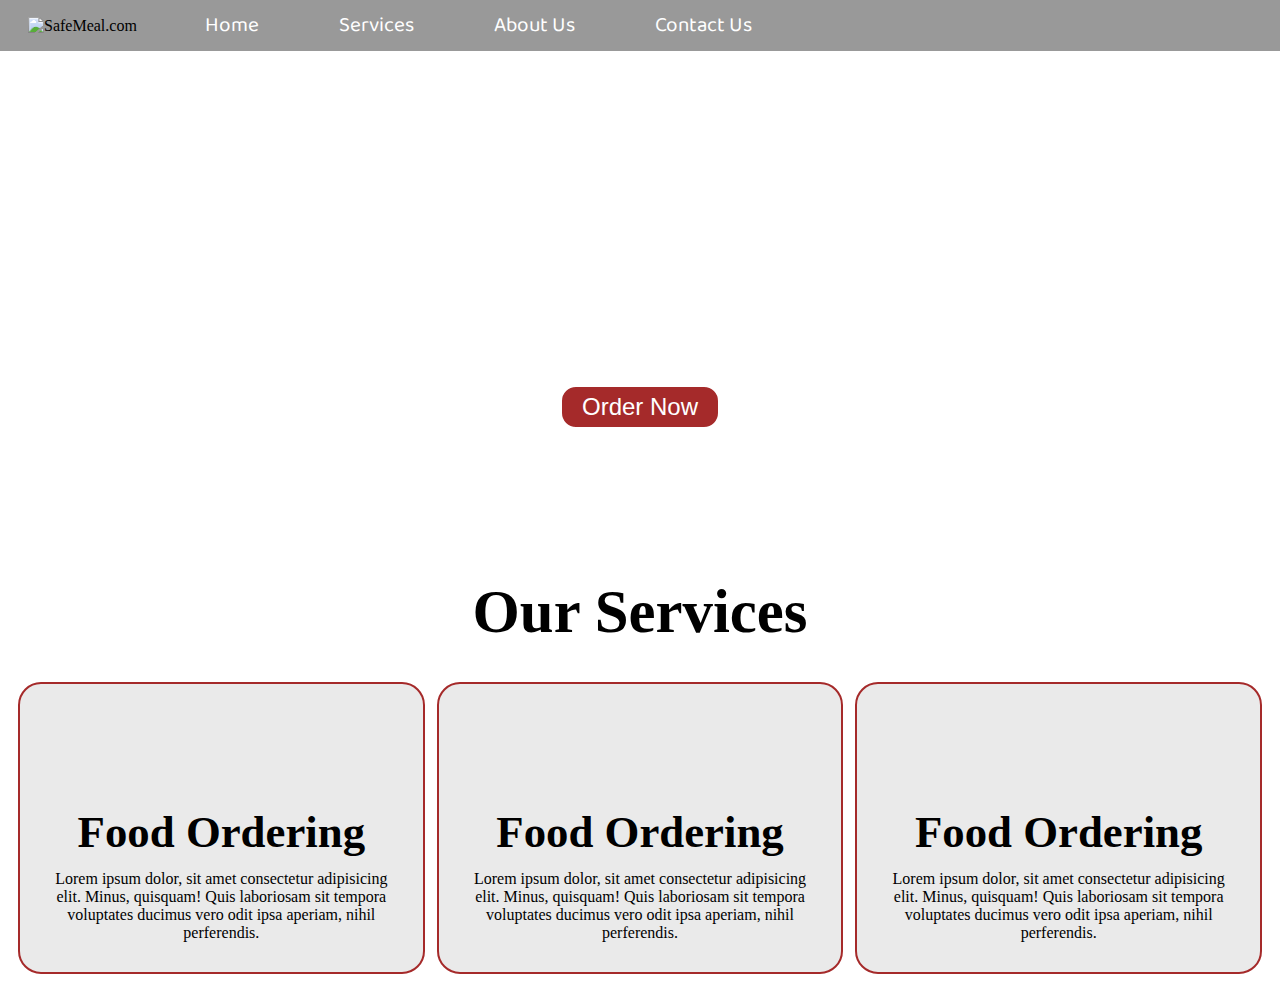
==== SafeMeal_Online_food_delivery/index.html @ 1eb11199 "css modified" ====
<!-- Inspired From CodeWithHarry -->

<!DOCTYPE html>
<html lang="en">

<head>
    <meta charset="UTF-8">
    <meta http-equiv="X-UA-Compatible" content="IE=edge">
    <meta name="viewport" content="width=device-width, initial-scale=1.0">
    <title>Order Safe Meal | SafeMeal.com</title>
    <link rel="stylesheet" href="./css/style.css">
    <link href="https://fonts.googleapis.com/css2?family=Baloo+Bhai+2:wght@500&family=Bree+Serif&display=swap" rel="stylesheet"> 
</head>

<body>
    <!-- navigation bar -->
    <nav id="navbar">
        <div id="logo">
            <img src="./assets/chef_2.svg" alt="SafeMeal.com" width="80px" height="80px">
        </div>
        <ul>
            <li class="item"><a href="#">Home</a></li>
            <li class="item"><a href="#">Services</a></li>
            <li class="item"><a href="#">About Us</a></li>
            <li class="item"><a href="#">Contact Us</a></li>
        </ul>
    </nav>
    <!-- home section -->
    <section id="home">
        <h1 class="h-primary">Welcome to SafeMeal</h1>
        <p>Lorem ipsum dolor sit, amet consectetur adipisicing elit. Possimus commodi sequi cum dolorum ad excepturi est
            ratione qui, reiciendis aut impedit, numquam vel esse nulla ipsa doloremque perspiciatis officia suscipit
        </p>
        <button class="btn">Order Now</button>
    </section>
    <!-- Service Container -->
    <section class="services-container">
        <h1 class="h-primary-services center">Our Services</h1>
        <div id="services">
            <div class="box">
                <img src="./assets/pizza-logo.png" alt="">
                <h2 class="h-secondary center">Food Ordering</h2>
                <p class="center">Lorem ipsum dolor, sit amet consectetur adipisicing elit. Minus, quisquam! Quis laboriosam sit
                    tempora voluptates ducimus vero odit ipsa aperiam, nihil perferendis.</p>
            </div>
            <div class="box">
                <img src="./assets/pizza-logo.png" alt="">
                <h2 class="h-secondary center">Food Ordering</h2>
                <p class="center">Lorem ipsum dolor, sit amet consectetur adipisicing elit. Minus, quisquam! Quis laboriosam sit
                    tempora voluptates ducimus vero odit ipsa aperiam, nihil perferendis.</p>
            </div>
            <div class="box">
                <img src="./assets/pizza-logo.png" alt="">
                <h2 class="h-secondary center">Food Ordering</h2>
                <p class="center">Lorem ipsum dolor, sit amet consectetur adipisicing elit. Minus, quisquam! Quis laboriosam sit
                    tempora voluptates ducimus vero odit ipsa aperiam, nihil perferendis.</p>
            </div>
        </div>
    </section>
</body>

</html>
---- SafeMeal_Online_food_delivery/css/style.css ----
/* CSS reset */
* {
  margin: 0;
  padding: 0;
}

/* CSS Variables */
:root {
  --navbar-height: 59px;
}

/* Navigation Bar */
#navbar {
  display: flex;
  position: relative;
  top: 0px;
  align-items: center;
}

#navbar::before {
  content: "";
  background-color: black;
  position: absolute;
  height: 100%;
  width: 100%;
  top: 0px;
  left: 0px;
  z-index: -1;
  opacity: 0.4;
}

/* Navigation Bar: Logo and Image */
#logo {
  margin: 10px 20px;
}

#logo img {
  height: 56px;
  margin: 6px 8px;
}
/* Navigation Bar: List Styling */
#navbar ul {
  display: flex;
  font-family: "Baloo Bhai 2", cursive;
}

#navbar ul li {
  list-style: none;
  font-size: 1.3rem;
}

#navbar ul li a {
  color: white;
  display: block;
  padding: 9px 40px;
  border-radius: 20px;
  text-decoration: none;
}

#navbar ul li a:hover {
  color: black;
  background-color: white;
}

/* Home Section */

#home {
  display: flex;
  flex-direction: column;
  padding: 3px 200px;
  height:500px;
  justify-content: center;
  align-items: center;
}

#home::before {
  content: "";
  position: absolute;
  background: url("../assets/salad.jpg") no-repeat center center/cover;
  height: 81%;
  width: 100%;
  top: 0px;
  left: 0px;
  z-index: -1;
  opacity: 0.89;
}

#home h1 {
  color: white;
  text-align: center;
  font-family: "Bree Serif", serif;
}

#home p {
  color: white;
  text-align: center;
  font-size: 1.5rem;
  font-family: "Bree Serif", serif;
}
/* Services Section */
#services {
  margin: 12px;
  display: flex;
}

#services .box {
  border: 2px solid brown;
  padding: 30px;
  margin: 3px 6px;
  border-radius: 23px;
  background-color: #eaeaea;
}

#services .box img {
  height: 80px;
  margin: auto;
  display: block;
}

/* Utility Classes */
.h-primary {
  font-size: 3.8rem;
  padding: 12px;
}

.h-primary-services {
  font-size: 3.8rem;
  padding: 20px;
}

.h-secondary {
  font-size: 2.8rem;
  padding: 12px;
}

.btn {
  padding: 6px 20px;
  margin: 17px;
  border: 2px solid white;
  background-color: brown;
  color: white;
  font-size: 1.5rem;
  border-radius: 16px;
  cursor: pointer;
}

.btn:hover {
  color: black;
  background-color: white;
}

.center {
  text-align: center;
}
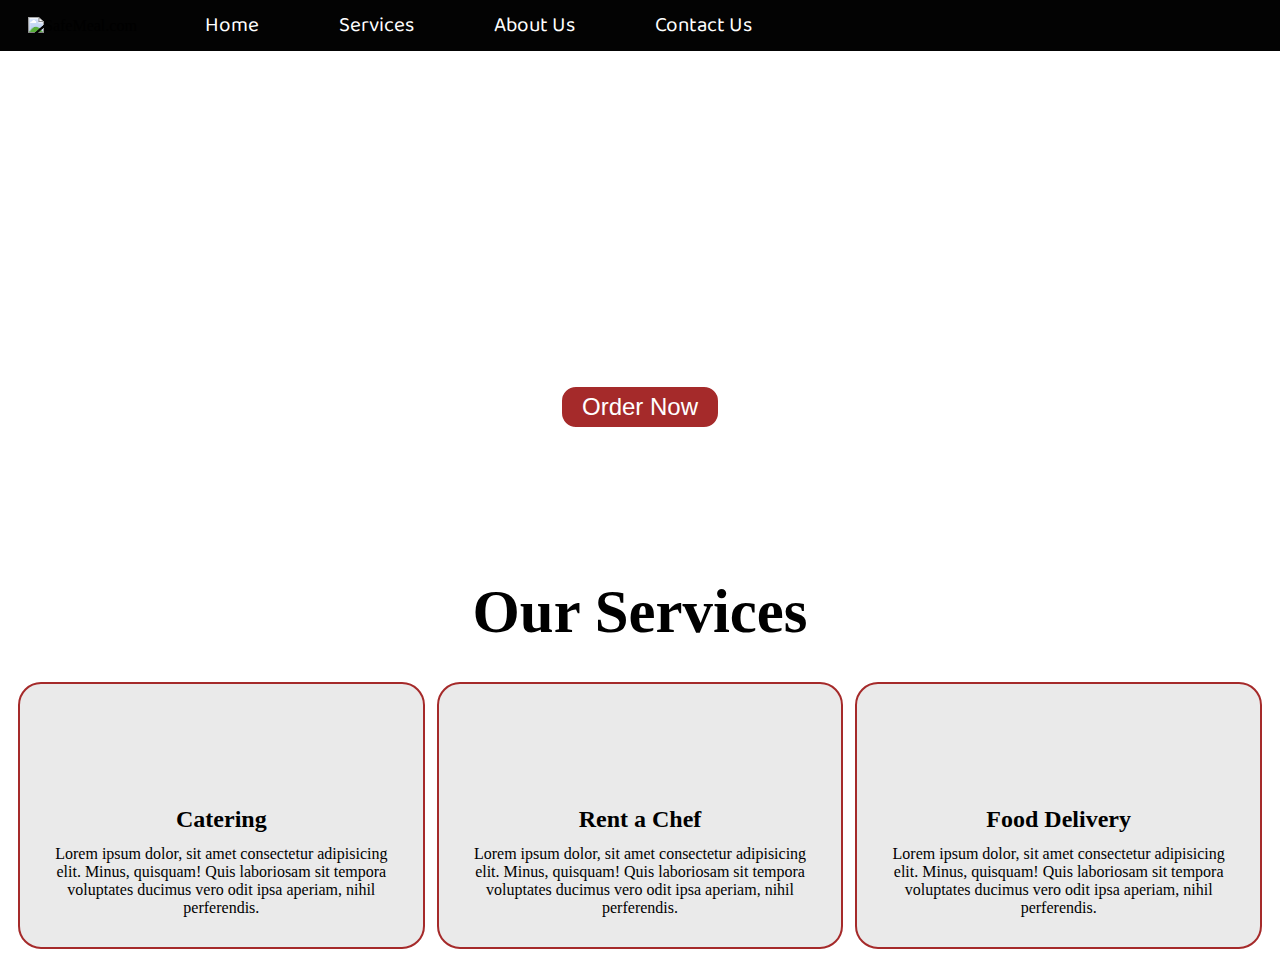
==== commit 96b3ff7d: "assets updated" ====
--- a/SafeMeal_Online_food_delivery/index.html
+++ b/SafeMeal_Online_food_delivery/index.html
@@ -38,20 +38,20 @@
         <h1 class="h-primary-services center">Our Services</h1>
         <div id="services">
             <div class="box">
-                <img src="./assets/pizza-logo.png" alt="">
-                <h2 class="h-secondary center">Food Ordering</h2>
+                <img src="./assets/plate_spoon.png" alt="">
+                <h2 class="h-secondary center service-font">Catering</h2>
                 <p class="center">Lorem ipsum dolor, sit amet consectetur adipisicing elit. Minus, quisquam! Quis laboriosam sit
                     tempora voluptates ducimus vero odit ipsa aperiam, nihil perferendis.</p>
             </div>
             <div class="box">
-                <img src="./assets/pizza-logo.png" alt="">
-                <h2 class="h-secondary center">Food Ordering</h2>
+                <img src="./assets/chef.svg" alt="">
+                <h2 class="h-secondary center service-font">Rent a Chef</h2>
                 <p class="center">Lorem ipsum dolor, sit amet consectetur adipisicing elit. Minus, quisquam! Quis laboriosam sit
                     tempora voluptates ducimus vero odit ipsa aperiam, nihil perferendis.</p>
             </div>
             <div class="box">
-                <img src="./assets/pizza-logo.png" alt="">
-                <h2 class="h-secondary center">Food Ordering</h2>
+                <img src="./assets/scooter.png" alt="">
+                <h2 class="h-secondary center service-font">Food Delivery</h2>
                 <p class="center">Lorem ipsum dolor, sit amet consectetur adipisicing elit. Minus, quisquam! Quis laboriosam sit
                     tempora voluptates ducimus vero odit ipsa aperiam, nihil perferendis.</p>
             </div>
--- a/SafeMeal_Online_food_delivery/css/style.css
+++ b/SafeMeal_Online_food_delivery/css/style.css
@@ -26,7 +26,7 @@
   top: 0px;
   left: 0px;
   z-index: -1;
-  opacity: 0.4;
+  opacity: 0.99;
 }
 
 /* Navigation Bar: Logo and Image */
@@ -152,3 +152,7 @@
 .center {
   text-align: center;
 }
+
+.service-font {
+  font-size: 1.5rem;
+}